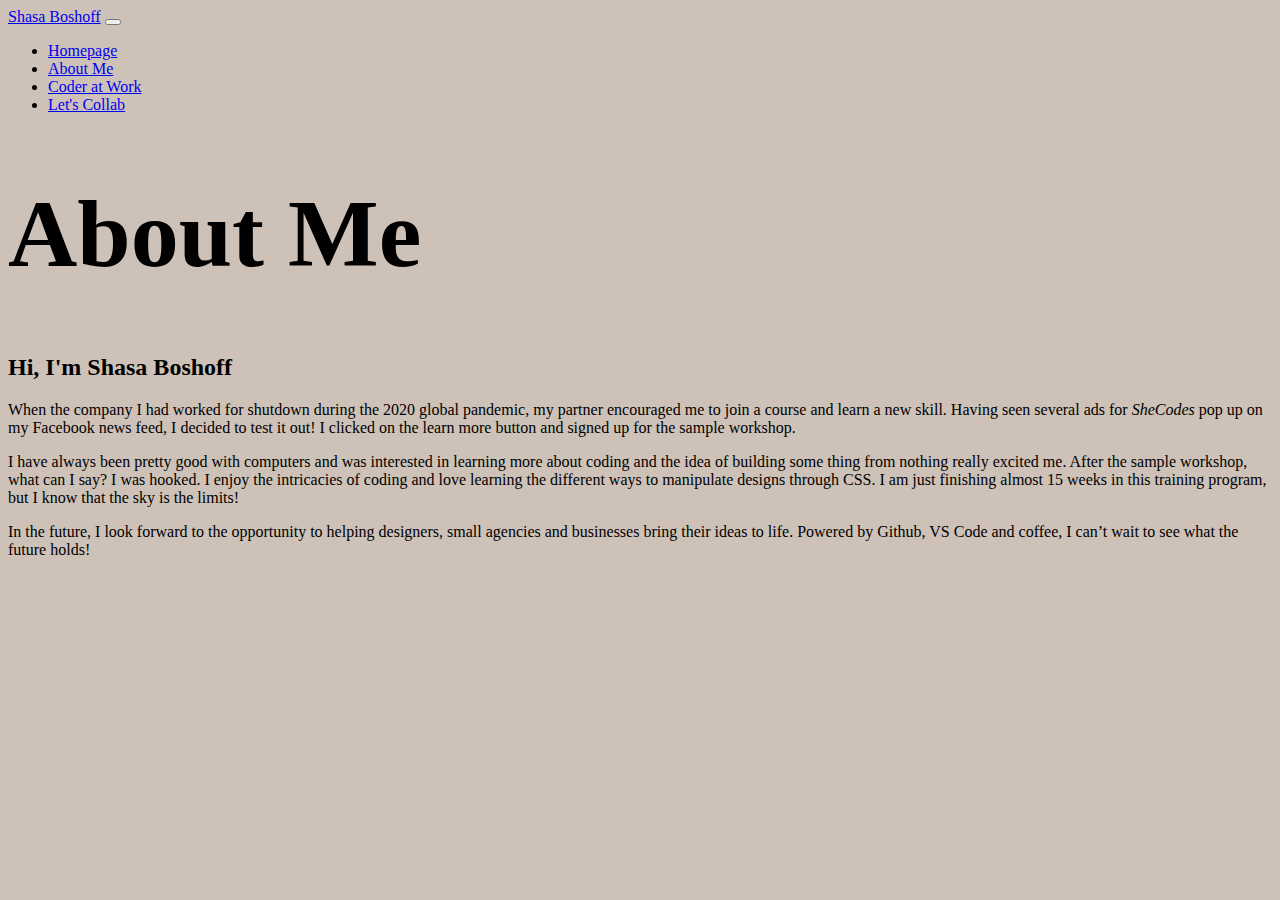
==== about.html @ 49bced90 "Added about me text and working on CSS" ====
<!DOCTYPE html>
<html lang="en">
  <head>
    <meta charset="UTF-8" />
    <meta http-equiv="X-UA-Compatible" content="IE=edge" />
    <meta name="viewport" content="width=device-width, initial-scale=1.0" />
    <link
      href="https://cdn.jsdelivr.net/npm/bootstrap@5.1.0/dist/css/bootstrap.min.css"
      rel="stylesheet"
      integrity="sha384-KyZXEAg3QhqLMpG8r+8fhAXLRk2vvoC2f3B09zVXn8CA5QIVfZOJ3BCsw2P0p/We"
      crossorigin="anonymous"
    />
    <script
      src="https://cdn.jsdelivr.net/npm/bootstrap@5.1.0/dist/js/bootstrap.bundle.min.js"
      integrity="sha384-U1DAWAznBHeqEIlVSCgzq+c9gqGAJn5c/t99JyeKa9xxaYpSvHU5awsuZVVFIhvj"
      crossorigin="anonymous"
    ></script>
    <link href="src/styles.css" rel="stylesheet" />
    <title>About Me</title>
  </head>
  <body>
      <nav class="navbar navbar-expand-lg navbar-light bg-transparent">
      <div class="container-fluid">
        <a class="navbar-brand" href="/index.html">Shasa Boshoff</a>
        <button
          class="navbar-toggler"
          type="button"
          data-bs-toggle="collapse"
          data-bs-target="#navbarNav"
          aria-controls="navbarNav"
          aria-expanded="false"
          aria-label="Toggle navigation"
        >
          <span class="navbar-toggler-icon"></span>
        </button>
        <div class="collapse navbar-collapse" id="navbarNav">
          <ul class="navbar-nav">
            <li class="nav-item">
              <a class="nav-link active" aria-current="page" href="/index.html">Homepage</a>
            </li>
            <li class="nav-item">
              <a class="nav-link" href="/about.html">About Me</a>
            </li>
            <li class="nav-item">
              <a class="nav-link" href="/coderatwork.html">Coder at Work</a>
            </li>
            <li class="nav-item">
              <a class="nav-link" href="/contact.html">Let's Collab</a>
            </li>
            </li>
          </ul>
        </div>
      </div>
    </nav>

    <h1> About Me</h1>

  <h2>Hi, I'm Shasa Boshoff</h2>
<p>When the company I had worked for shutdown during the 2020 global pandemic, my partner encouraged me to join a course and learn a new skill. Having seen several ads for <em><a hre="www.shecodes.io">SheCodes</a> </em>pop up on my Facebook news feed, I decided to test it out! I clicked on the learn more button and signed up for the sample workshop.
<p> I have always been pretty good with computers and was interested in learning more about coding and the idea of building some thing from nothing really excited me. After the sample workshop, what can I say? I was hooked. I enjoy the intricacies of coding and love learning the different ways to manipulate designs through CSS. I am just finishing almost 15 weeks in this training program, but I know that the sky is the limits!</p>
<p> In the future, I look forward to the opportunity to helping designers, small agencies and businesses bring their ideas to life. Powered by Github, VS Code and coffee, I can’t wait to see what the future holds!</p>

  </body>
</html>
---- src/styles.css ----
/*font-family: "Kameron", serif;
font-family: "Overlock", cursive;
font-family: "Pacifico", cursive;*/
:root {
  --bg-color: #cec2b8;
  --btn-color: #84754e;
  --heading-font-family: "Pacifico", cursive;
  --subtitle-font-family: "Kameron", serif;
}
body {
  background-color: var(--bg-color);
  font-style: var(--subtitle-font-family);
}

h1 {
  font-family: var(--heading-font-family);
  font-size: 96px;
}
.homepage-title p {
  font-family: "Overlock", cursive;
  font-size: 24px;
  margin: 0;
}

.homepage-title h2 {
  text-align: center;
  font-family: var(--subtitle-font-family);
  font-size: 36px;
}

.homepage-title {
  background-color: #f0ddd7;
  text-align: center;
  padding: 100px 20px;
}

.info-btn {
  background-color: var(--btn-color);
  border-color: var(--btn-color);
  border-radius: 1px;
  font-family: "Kameron", serif;
  margin: 10px;
  padding: 12px 20px;
}
a.info-btn:hover {
  color: black;
  background-color: #cec2b8;
  border-color: var(--btn-color);
}
.homepage-pic {
  max-width: 500px;
  margin-bottom: 10px;
  margin-top: 10px;
}
img {
  border-radius: 1000px;
}

.about-p {
  background-color: #718085;
}
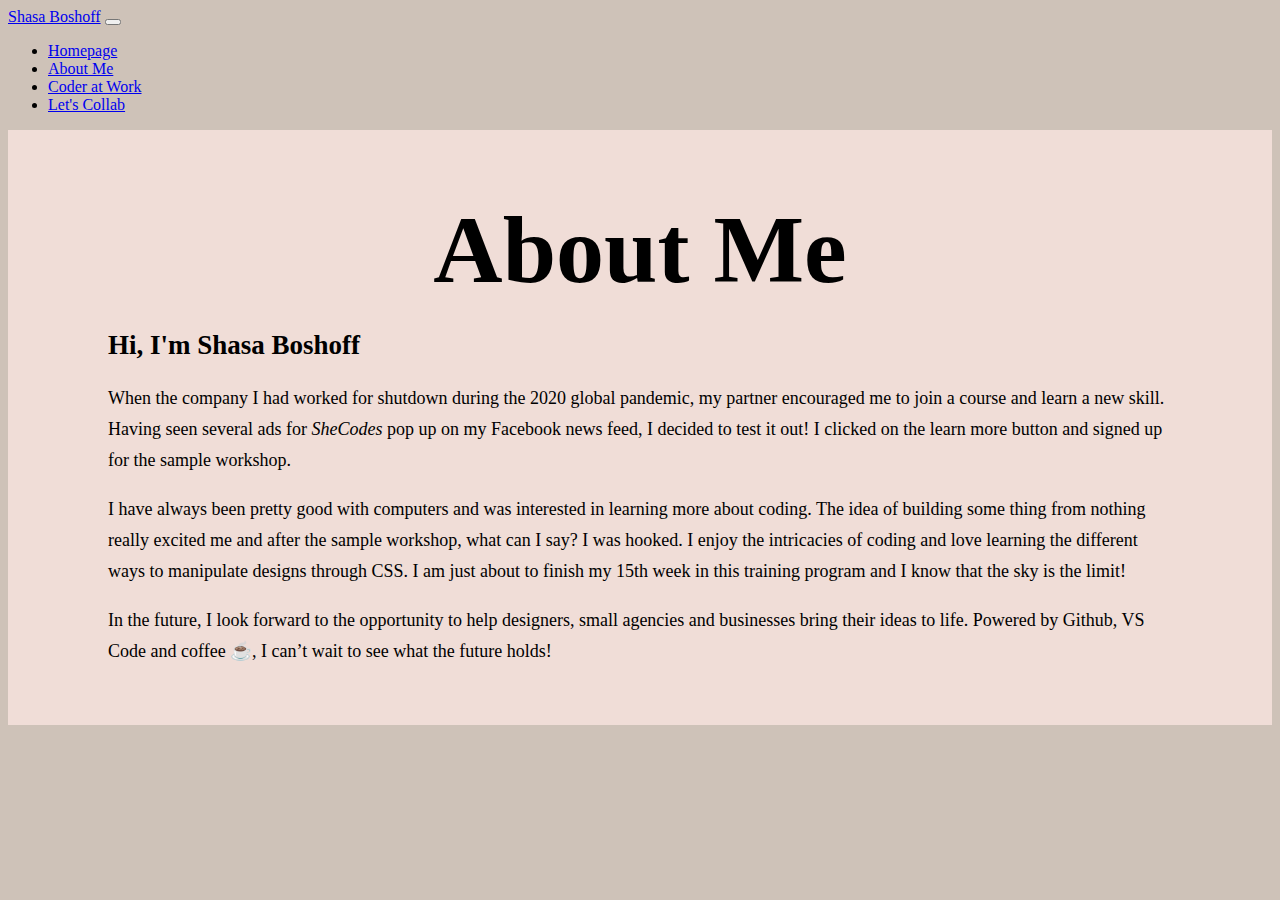
==== commit e299b405: "Updated CSS for About page and edited text" ====
--- a/about.html
+++ b/about.html
@@ -15,7 +15,7 @@
       integrity="sha384-U1DAWAznBHeqEIlVSCgzq+c9gqGAJn5c/t99JyeKa9xxaYpSvHU5awsuZVVFIhvj"
       crossorigin="anonymous"
     ></script>
-    <link href="src/styles.css" rel="stylesheet" />
+<link href="src/styles.css" rel="stylesheet" />
     <title>About Me</title>
   </head>
   <body>
@@ -53,12 +53,23 @@
       </div>
     </nav>
 
+
+ <div class="about-p">
     <h1> About Me</h1>
+  <h2>Hi, I'm Shasa Boshoff</h2>
+<p>When the company I had worked for shutdown during the 2020 global pandemic,
+  my partner encouraged me to join a course and learn a new skill.
+  Having seen several ads for <em><a hre="www.shecodes.io">SheCodes</a> </em>pop up on my Facebook news feed,
+  I decided to test it out!  I clicked on the learn more button and signed up for the sample workshop.</p>
 
-  <h2>Hi, I'm Shasa Boshoff</h2>
-<p>When the company I had worked for shutdown during the 2020 global pandemic, my partner encouraged me to join a course and learn a new skill. Having seen several ads for <em><a hre="www.shecodes.io">SheCodes</a> </em>pop up on my Facebook news feed, I decided to test it out! I clicked on the learn more button and signed up for the sample workshop.
-<p> I have always been pretty good with computers and was interested in learning more about coding and the idea of building some thing from nothing really excited me. After the sample workshop, what can I say? I was hooked. I enjoy the intricacies of coding and love learning the different ways to manipulate designs through CSS. I am just finishing almost 15 weeks in this training program, but I know that the sky is the limits!</p>
-<p> In the future, I look forward to the opportunity to helping designers, small agencies and businesses bring their ideas to life. Powered by Github, VS Code and coffee, I can’t wait to see what the future holds!</p>
+<p> I have always been pretty good with computers and was interested in learning more about coding. The
+  idea of building some thing from nothing really excited me and after the sample workshop, what can I say? I was hooked.
+   I enjoy the intricacies of coding and love learning the different ways to manipulate designs through CSS. I am just
+   about to finish my 15th week in this training program and I know that the sky is the limit!</p>
+
+<p> In the future, I look forward to the opportunity to help designers, small agencies and businesses
+  bring their ideas to life. Powered by Github, VS Code and coffee ☕, I can’t wait to see what the future holds!</p>
+</div>
 
   </body>
 </html>
--- a/src/styles.css
+++ b/src/styles.css
@@ -9,12 +9,12 @@
 }
 body {
   background-color: var(--bg-color);
-  font-style: var(--subtitle-font-family);
 }
 
 h1 {
   font-family: var(--heading-font-family);
   font-size: 96px;
+  text-align: center;
 }
 .homepage-title p {
   font-family: "Overlock", cursive;
@@ -55,7 +55,10 @@
 img {
   border-radius: 1000px;
 }
-
 .about-p {
-  background-color: #718085;
+  background-color: #f0ddd7;
+  font-size: 18px;
+  line-height: 31px;
+  font-family: var(--subtitle-font-family);
+  padding: 40px 100px;
 }
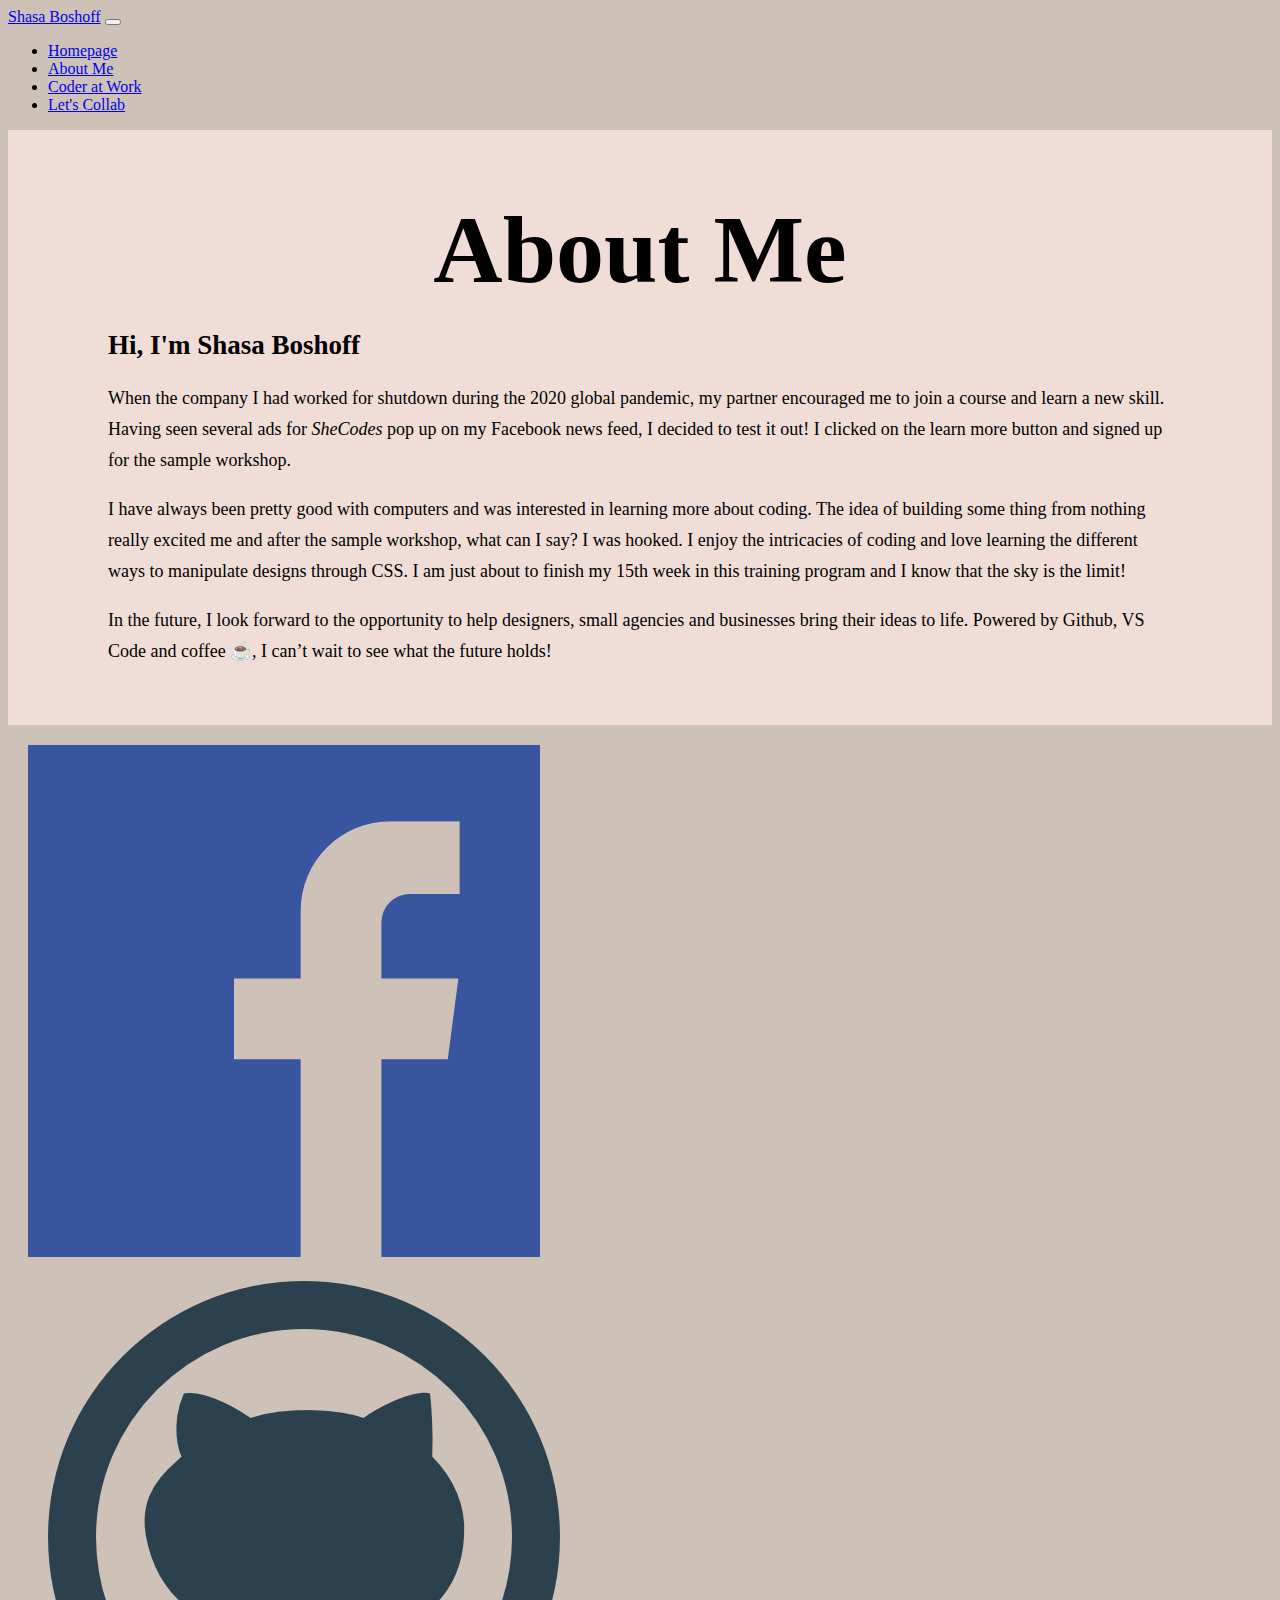
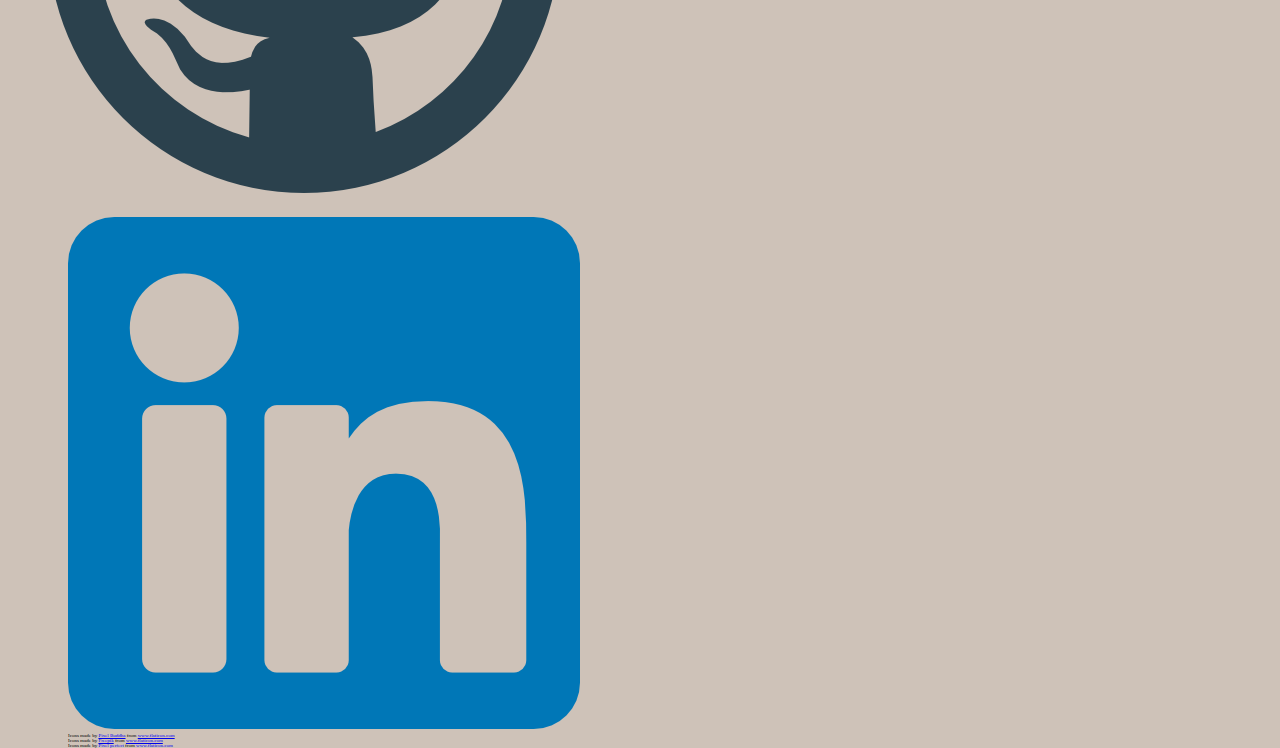
==== commit 3900d062: "Added social media images and working on CSS coding" ====
--- a/about.html
+++ b/about.html
@@ -70,6 +70,20 @@
 <p> In the future, I look forward to the opportunity to help designers, small agencies and businesses
   bring their ideas to life. Powered by Github, VS Code and coffee ☕, I can’t wait to see what the future holds!</p>
 </div>
-
+  <div class="row">
+          <div class="social-media col-sm-4">
+            <a href="https://www.facebook.com/shasab1280/"><img src="/images/002-facebook.png"></a>
+            <div>
+                 <div class="social-media col-sm-4">
+            <a href="https://github.com/shasa1280"><img src="/images/004-github.png"></a>
+            <div>
+               <div class="social-media col-sm-4">
+            <a href="https://www.linkedin.com/in/shasa-boshoff/"><img src="/images/linkedin.png"></a>
+            <div>
+    <div class="credit">
+    <div >Icons made by <a href="https://www.flaticon.com/authors/pixel-buddha" title="Pixel Buddha">Pixel Buddha</a> from <a href="https://www.flaticon.com/" title="Flaticon">www.flaticon.com</a></div>
+    <div>Icons made by <a href="https://www.freepik.com" title="Freepik">Freepik</a> from <a href="https://www.flaticon.com/" title="Flaticon">www.flaticon.com</a></div>
+    <div>Icons made by <a href="https://www.flaticon.com/authors/pixel-perfect" title="Pixel perfect">Pixel perfect</a> from <a href="https://www.flaticon.com/" title="Flaticon">www.flaticon.com</a></div>
+ </div>
   </body>
 </html>
--- a/src/styles.css
+++ b/src/styles.css
@@ -47,14 +47,13 @@
   background-color: #cec2b8;
   border-color: var(--btn-color);
 }
-.homepage-pic {
+.homepage-image {
   max-width: 500px;
   margin-bottom: 10px;
   margin-top: 10px;
-}
-img {
   border-radius: 1000px;
 }
+
 .about-p {
   background-color: #f0ddd7;
   font-size: 18px;
@@ -62,3 +61,14 @@
   font-family: var(--subtitle-font-family);
   padding: 40px 100px;
 }
+.credit {
+  font-size: 5px;
+}
+.social-media {
+  max-width: 20;
+  padding: 20px;
+  block-size: 10px;
+}
+img {
+  max-width: 10;
+}
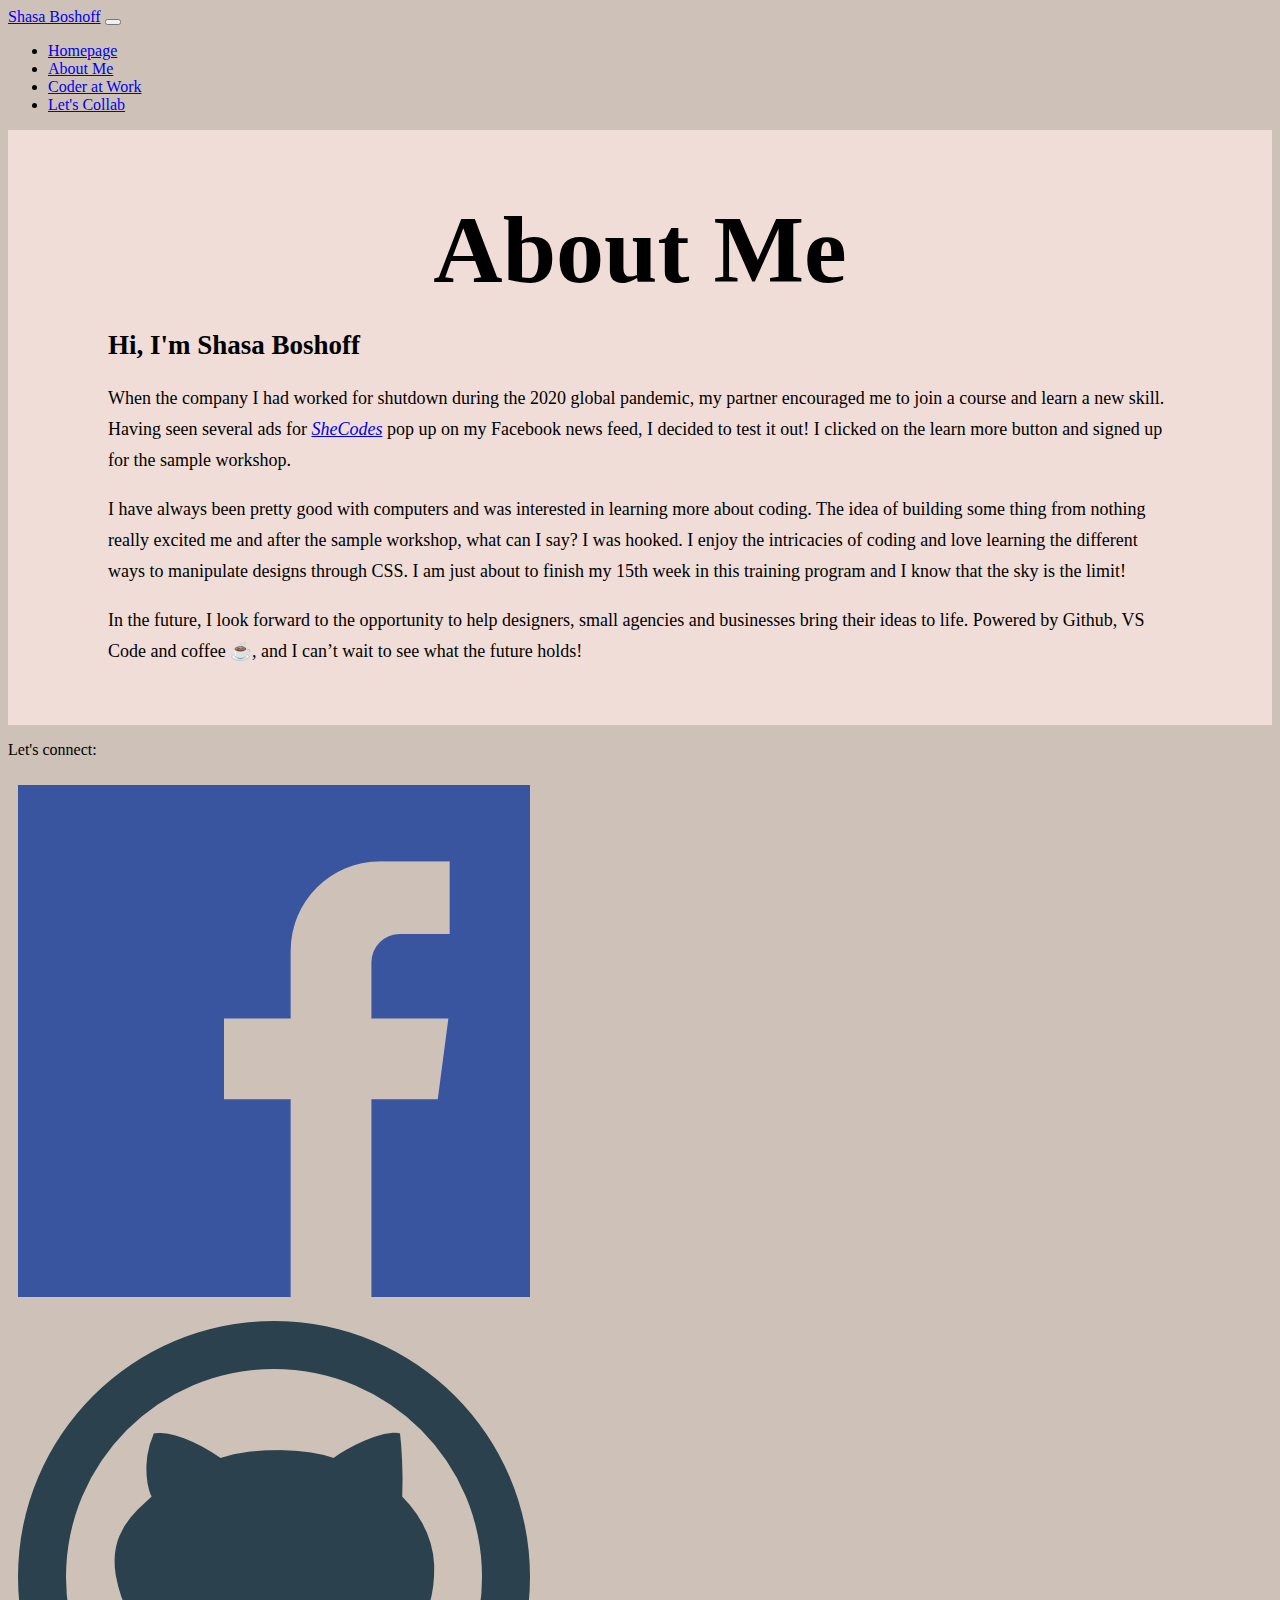
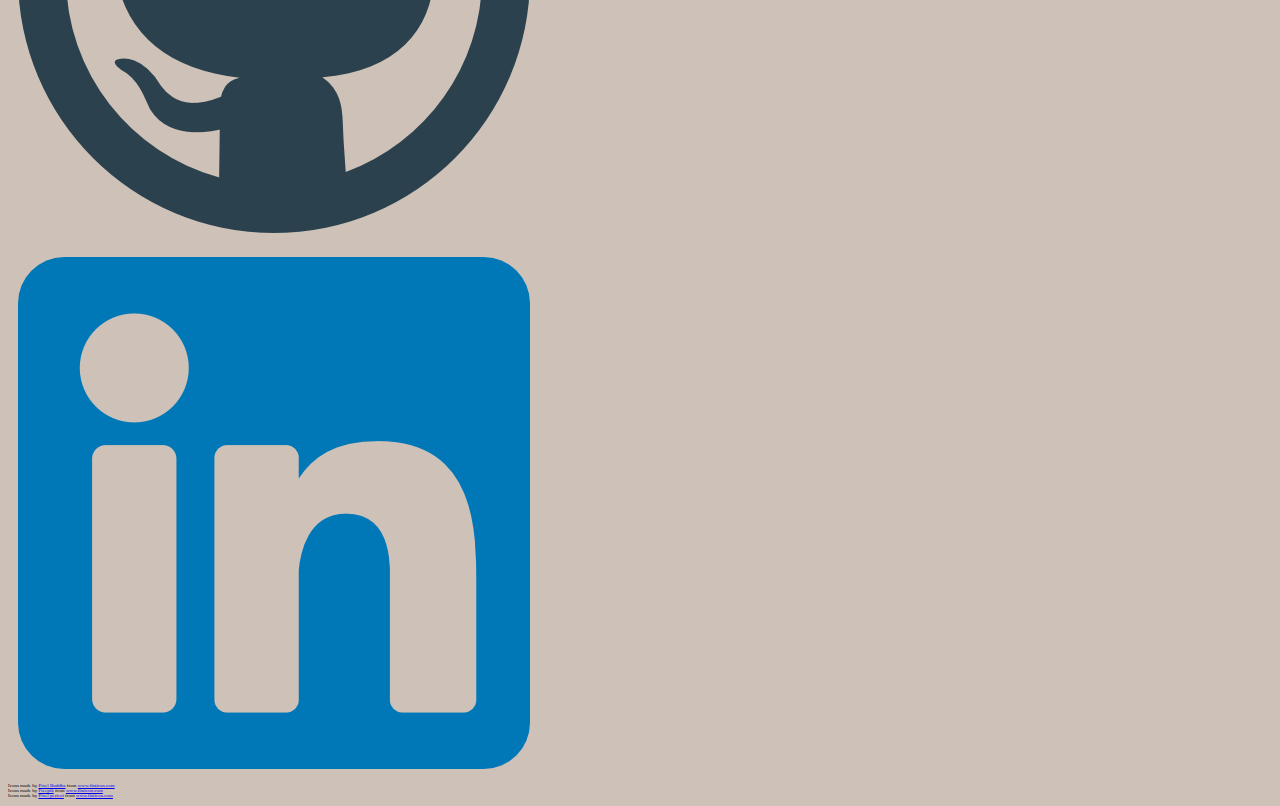
==== commit aa89030f: "Changed verbage" ====
--- a/about.html
+++ b/about.html
@@ -59,7 +59,7 @@
   <h2>Hi, I'm Shasa Boshoff</h2>
 <p>When the company I had worked for shutdown during the 2020 global pandemic,
   my partner encouraged me to join a course and learn a new skill.
-  Having seen several ads for <em><a hre="www.shecodes.io">SheCodes</a> </em>pop up on my Facebook news feed,
+  Having seen several ads for <em><a href="www.shecodes.io">SheCodes</a> </em>pop up on my Facebook news feed,
   I decided to test it out!  I clicked on the learn more button and signed up for the sample workshop.</p>
 
 <p> I have always been pretty good with computers and was interested in learning more about coding. The
@@ -68,19 +68,22 @@
    about to finish my 15th week in this training program and I know that the sky is the limit!</p>
 
 <p> In the future, I look forward to the opportunity to help designers, small agencies and businesses
-  bring their ideas to life. Powered by Github, VS Code and coffee ☕, I can’t wait to see what the future holds!</p>
+  bring their ideas to life. Powered by Github, VS Code and coffee ☕, and I can’t wait to see what the future holds!</p>
 </div>
+    <p> Let's connect:</p>
   <div class="row">
+
           <div class="social-media col-sm-4">
             <a href="https://www.facebook.com/shasab1280/"><img src="/images/002-facebook.png"></a>
-            <div>
+          </div>
                  <div class="social-media col-sm-4">
             <a href="https://github.com/shasa1280"><img src="/images/004-github.png"></a>
-            <div>
+                 </div>
                <div class="social-media col-sm-4">
             <a href="https://www.linkedin.com/in/shasa-boshoff/"><img src="/images/linkedin.png"></a>
-            <div>
-    <div class="credit">
+              </div>
+
+              <div class="credit">
     <div >Icons made by <a href="https://www.flaticon.com/authors/pixel-buddha" title="Pixel Buddha">Pixel Buddha</a> from <a href="https://www.flaticon.com/" title="Flaticon">www.flaticon.com</a></div>
     <div>Icons made by <a href="https://www.freepik.com" title="Freepik">Freepik</a> from <a href="https://www.flaticon.com/" title="Flaticon">www.flaticon.com</a></div>
     <div>Icons made by <a href="https://www.flaticon.com/authors/pixel-perfect" title="Pixel perfect">Pixel perfect</a> from <a href="https://www.flaticon.com/" title="Flaticon">www.flaticon.com</a></div>
--- a/src/styles.css
+++ b/src/styles.css
@@ -32,6 +32,7 @@
   background-color: #f0ddd7;
   text-align: center;
   padding: 100px 20px;
+  margin: 20;
 }
 
 .info-btn {
@@ -65,10 +66,7 @@
   font-size: 5px;
 }
 .social-media {
-  max-width: 20;
-  padding: 20px;
-  block-size: 10px;
+  padding: 10px;
+  max-width: 10%;
+  height: auto;
 }
-img {
-  max-width: 10;
-}
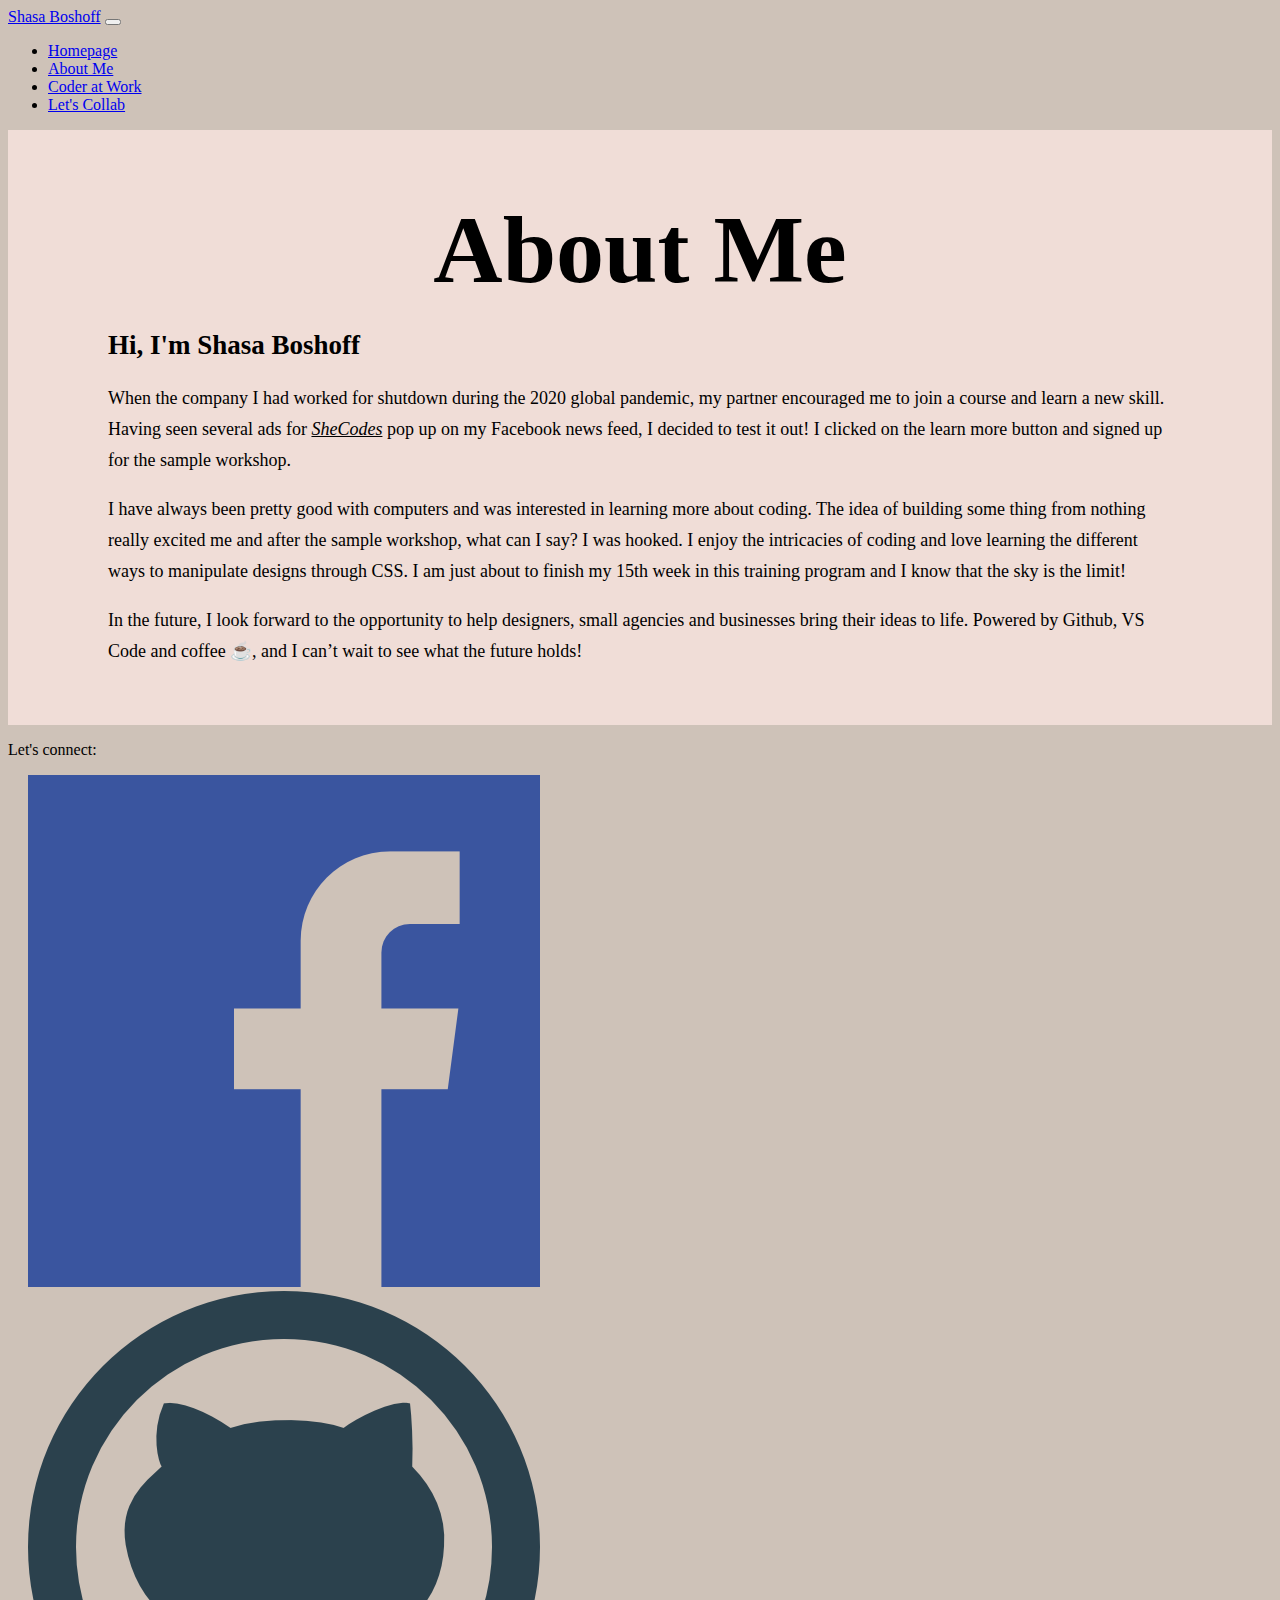
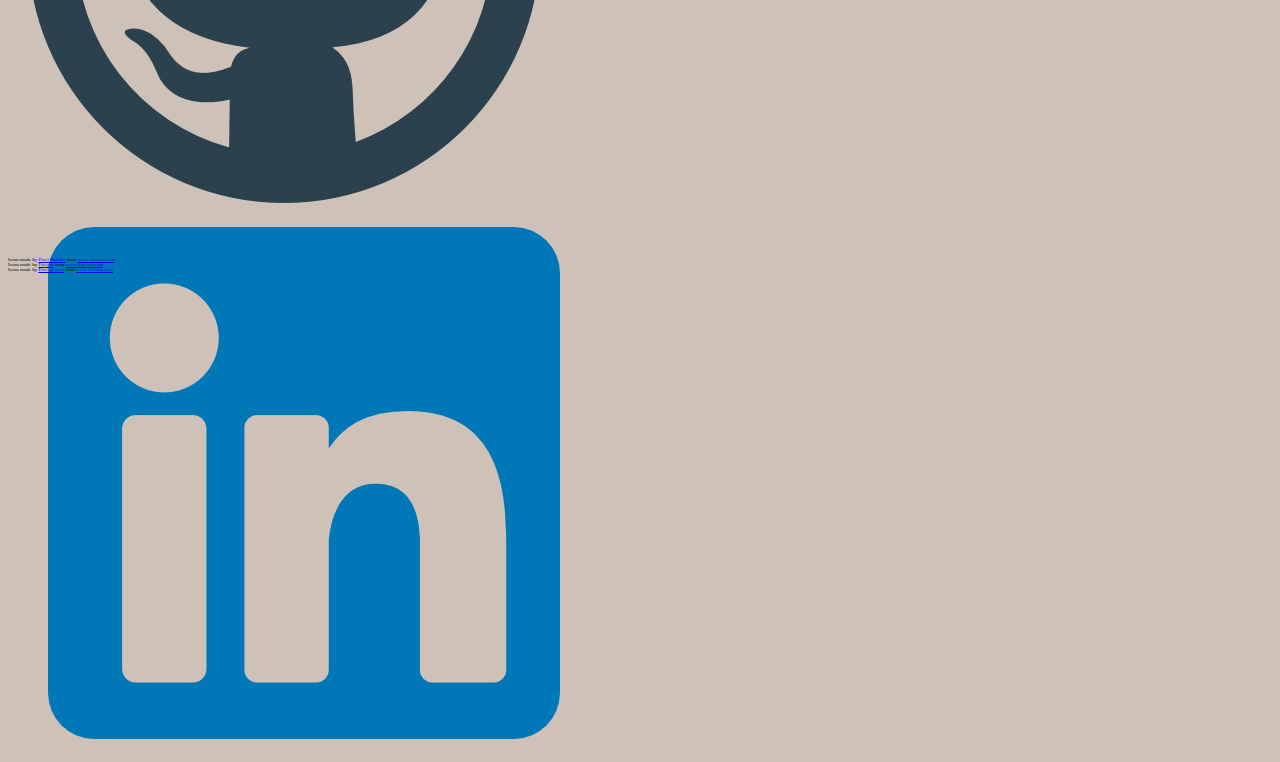
==== commit 13b6e66a: "Fixed link for SheCodes and adjusted HTML" ====
--- a/about.html
+++ b/about.html
@@ -47,7 +47,6 @@
             <li class="nav-item">
               <a class="nav-link" href="/contact.html">Let's Collab</a>
             </li>
-            </li>
           </ul>
         </div>
       </div>
@@ -59,7 +58,7 @@
   <h2>Hi, I'm Shasa Boshoff</h2>
 <p>When the company I had worked for shutdown during the 2020 global pandemic,
   my partner encouraged me to join a course and learn a new skill.
-  Having seen several ads for <em><a href="www.shecodes.io">SheCodes</a> </em>pop up on my Facebook news feed,
+  Having seen several ads for <em><a class="shecodes-link" href="https://www.shecodes.io/">SheCodes</a> </em>pop up on my Facebook news feed,
   I decided to test it out!  I clicked on the learn more button and signed up for the sample workshop.</p>
 
 <p> I have always been pretty good with computers and was interested in learning more about coding. The
@@ -69,18 +68,19 @@
 
 <p> In the future, I look forward to the opportunity to help designers, small agencies and businesses
   bring their ideas to life. Powered by Github, VS Code and coffee ☕, and I can’t wait to see what the future holds!</p>
+
 </div>
     <p> Let's connect:</p>
   <div class="row">
 
-          <div class="social-media col-sm-4">
-            <a href="https://www.facebook.com/shasab1280/"><img src="/images/002-facebook.png"></a>
+          <div class=" col-sm-3">
+            <a class="social-media" href="https://www.facebook.com/shasab1280/"><img src="/images/002-facebook.png"></a>
           </div>
-                 <div class="social-media col-sm-4">
-            <a href="https://github.com/shasa1280"><img src="/images/004-github.png"></a>
+                 <div class="col-sm-3">
+            <a class="social-media" href="https://github.com/shasa1280"><img src="/images/004-github.png"></a>
                  </div>
-               <div class="social-media col-sm-4">
-            <a href="https://www.linkedin.com/in/shasa-boshoff/"><img src="/images/linkedin.png"></a>
+               <div class="social-media col-sm-3">
+            <a class="social-media" href="https://www.linkedin.com/in/shasa-boshoff/"><img src="/images/linkedin.png"></a>
               </div>
 
               <div class="credit">
--- a/src/styles.css
+++ b/src/styles.css
@@ -62,11 +62,22 @@
   font-family: var(--subtitle-font-family);
   padding: 40px 100px;
 }
+
+.shecodes-link {
+  color: black;
+}
+a.shecodes-link:hover {
+  color: black;
+}
 .credit {
   font-size: 5px;
 }
 .social-media {
-  padding: 10px;
-  max-width: 10%;
-  height: auto;
+  padding: 20px;
+  max-width: 10px;
+  height: 10px;
 }
+.social-media-header {
+  font-size: 32px;
+  font-family: var(--heading-font-family);
+}
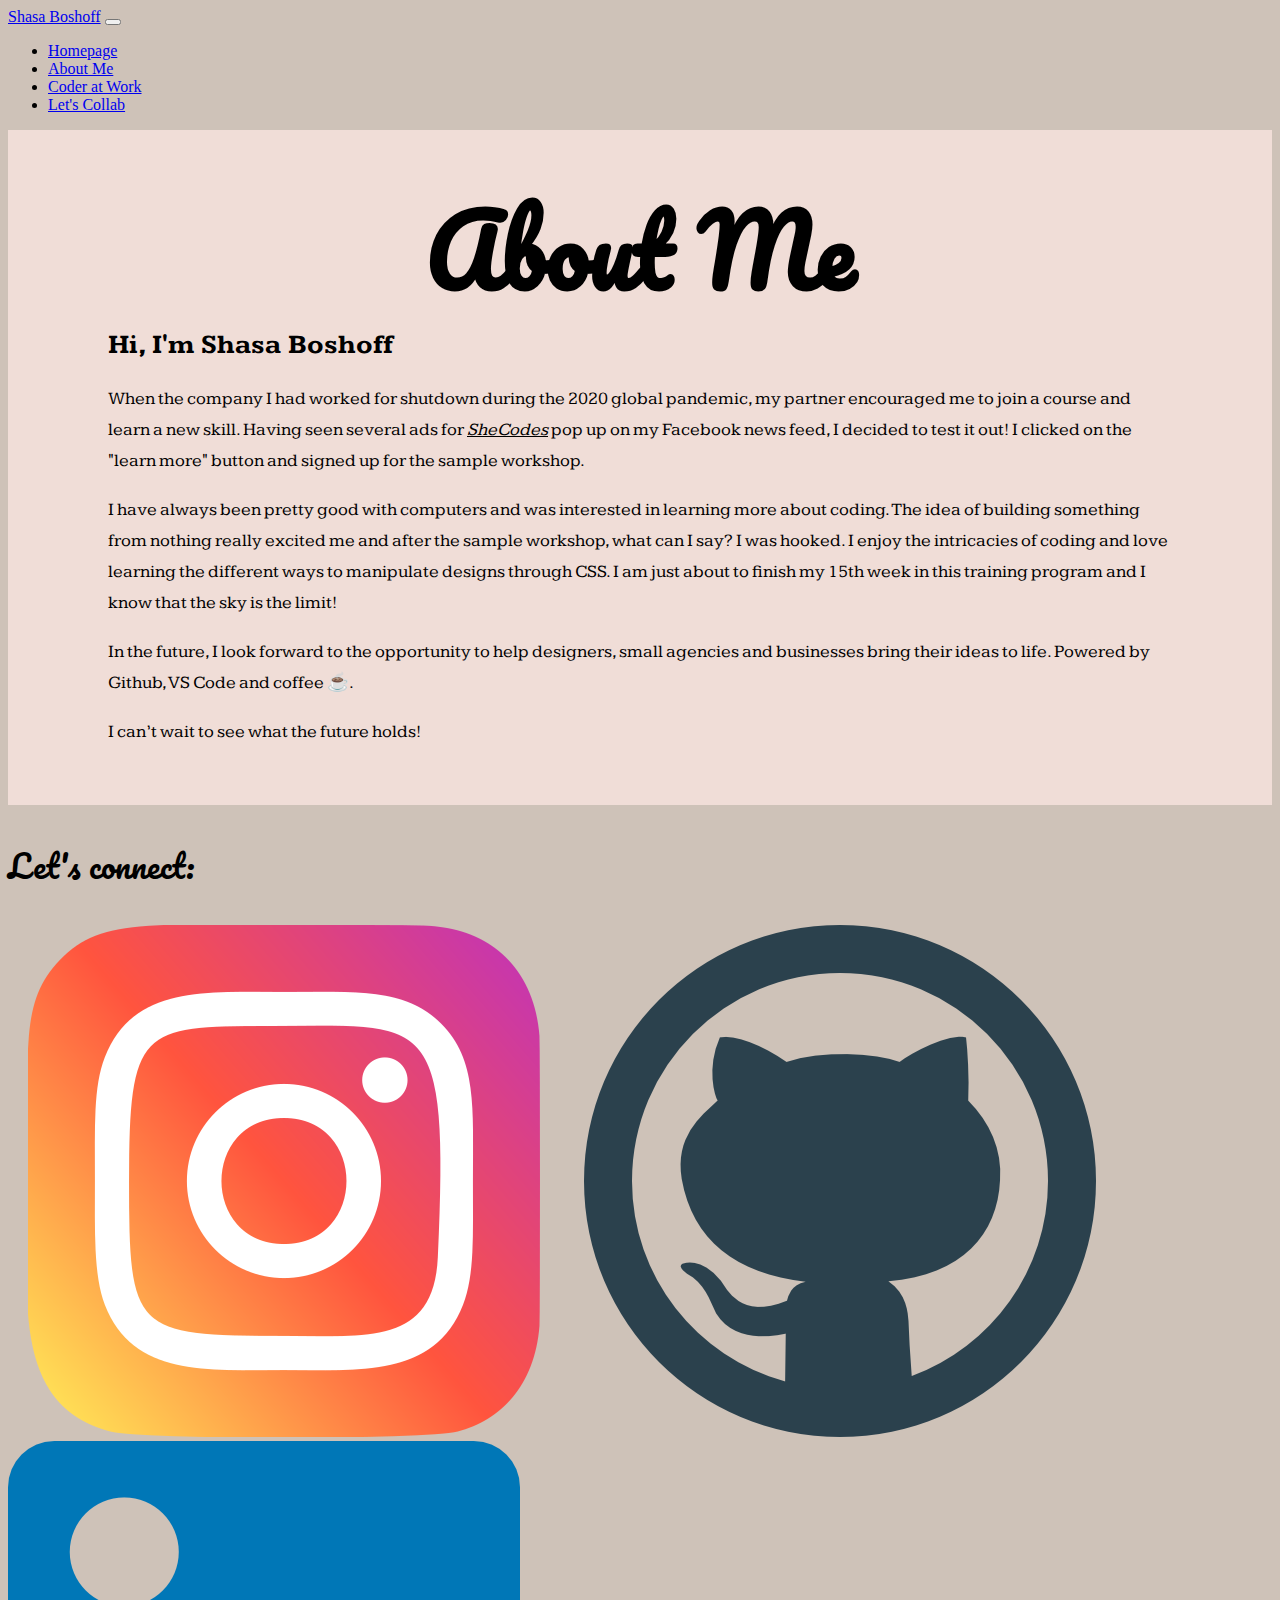
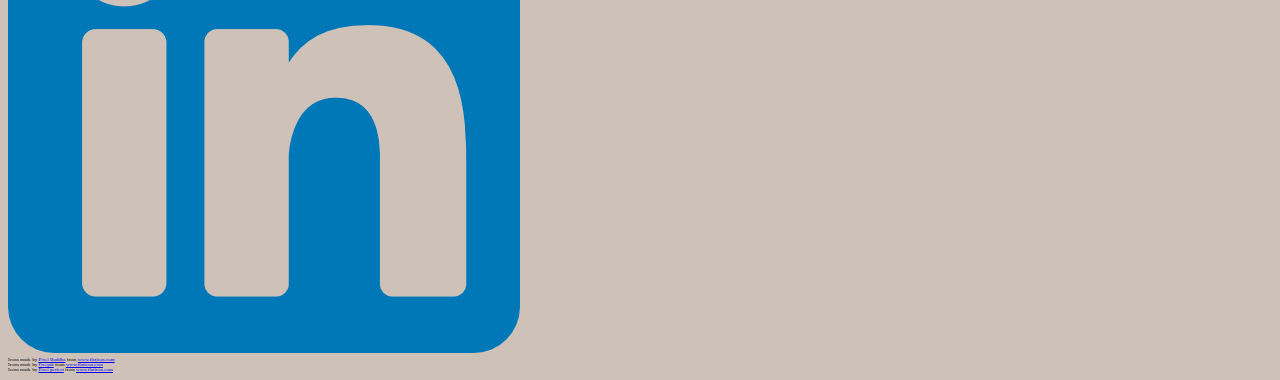
==== commit 7bda87bb: "added text coding to contac/about for font-families" ====
--- a/about.html
+++ b/about.html
@@ -16,6 +16,13 @@
       crossorigin="anonymous"
     ></script>
 <link href="src/styles.css" rel="stylesheet" />
+
+   <link rel="preconnect" href="https://fonts.googleapis.com" />
+    <link rel="preconnect" href="https://fonts.gstatic.com" crossorigin />
+    <link
+      href="https://fonts.googleapis.com/css2?family=Kameron&family=Overlock&family=Pacifico&display=swap"
+      rel="stylesheet"
+    />
     <title>About Me</title>
   </head>
   <body>
@@ -59,34 +66,28 @@
 <p>When the company I had worked for shutdown during the 2020 global pandemic,
   my partner encouraged me to join a course and learn a new skill.
   Having seen several ads for <em><a class="shecodes-link" href="https://www.shecodes.io/">SheCodes</a> </em>pop up on my Facebook news feed,
-  I decided to test it out!  I clicked on the learn more button and signed up for the sample workshop.</p>
+  I decided to test it out!  I clicked on the "learn more" button and signed up for the sample workshop.</p>
 
 <p> I have always been pretty good with computers and was interested in learning more about coding. The
-  idea of building some thing from nothing really excited me and after the sample workshop, what can I say? I was hooked.
+  idea of building something from nothing really excited me and after the sample workshop, what can I say? I was hooked.
    I enjoy the intricacies of coding and love learning the different ways to manipulate designs through CSS. I am just
    about to finish my 15th week in this training program and I know that the sky is the limit!</p>
 
 <p> In the future, I look forward to the opportunity to help designers, small agencies and businesses
-  bring their ideas to life. Powered by Github, VS Code and coffee ☕, and I can’t wait to see what the future holds!</p>
+  bring their ideas to life. Powered by Github, VS Code and coffee ☕. </p>
+  <p>I can’t wait to see what the future holds!</p>
 
 </div>
-    <p> Let's connect:</p>
-  <div class="row">
+    <p class="social-media-header"> Let's connect:</p>
 
-          <div class=" col-sm-3">
-            <a class="social-media" href="https://www.facebook.com/shasab1280/"><img src="/images/002-facebook.png"></a>
-          </div>
-                 <div class="col-sm-3">
-            <a class="social-media" href="https://github.com/shasa1280"><img src="/images/004-github.png"></a>
-                 </div>
-               <div class="social-media col-sm-3">
-            <a class="social-media" href="https://www.linkedin.com/in/shasa-boshoff/"><img src="/images/linkedin.png"></a>
-              </div>
+<span class="social-media"> <a class="social-media-icon" href="https://www.instagram.com/shasa1280/"><img src="/images/003-instagram.png"></a></span>
+<span class="social-media"> <a class="social-media-icon" href="https://github.com/shasa1280"><img src="/images/004-github.png"></span>
+<span class="social-media"> <a class="social-media-icon" href="https://www.linkedin.com/in/shasa-boshoff/"><img src="/images/linkedin.png"></a> </span>
 
-              <div class="credit">
-    <div >Icons made by <a href="https://www.flaticon.com/authors/pixel-buddha" title="Pixel Buddha">Pixel Buddha</a> from <a href="https://www.flaticon.com/" title="Flaticon">www.flaticon.com</a></div>
-    <div>Icons made by <a href="https://www.freepik.com" title="Freepik">Freepik</a> from <a href="https://www.flaticon.com/" title="Flaticon">www.flaticon.com</a></div>
-    <div>Icons made by <a href="https://www.flaticon.com/authors/pixel-perfect" title="Pixel perfect">Pixel perfect</a> from <a href="https://www.flaticon.com/" title="Flaticon">www.flaticon.com</a></div>
+<div class="credit">
+    <div class="credit">Icons made by <a href="https://www.flaticon.com/authors/pixel-buddha" title="Pixel Buddha">Pixel Buddha</a> from <a href="https://www.flaticon.com/" title="Flaticon">www.flaticon.com</a></div>
+    <div class="credit">Icons made by <a href="https://www.freepik.com" title="Freepik">Freepik</a> from <a href="https://www.flaticon.com/" title="Flaticon">www.flaticon.com</a></div>
+    <div class="credit">Icons made by <a href="https://www.flaticon.com/authors/pixel-perfect" title="Pixel perfect">Pixel perfect</a> from <a href="https://www.flaticon.com/" title="Flaticon">www.flaticon.com</a></div>
  </div>
   </body>
-</html>
+</html>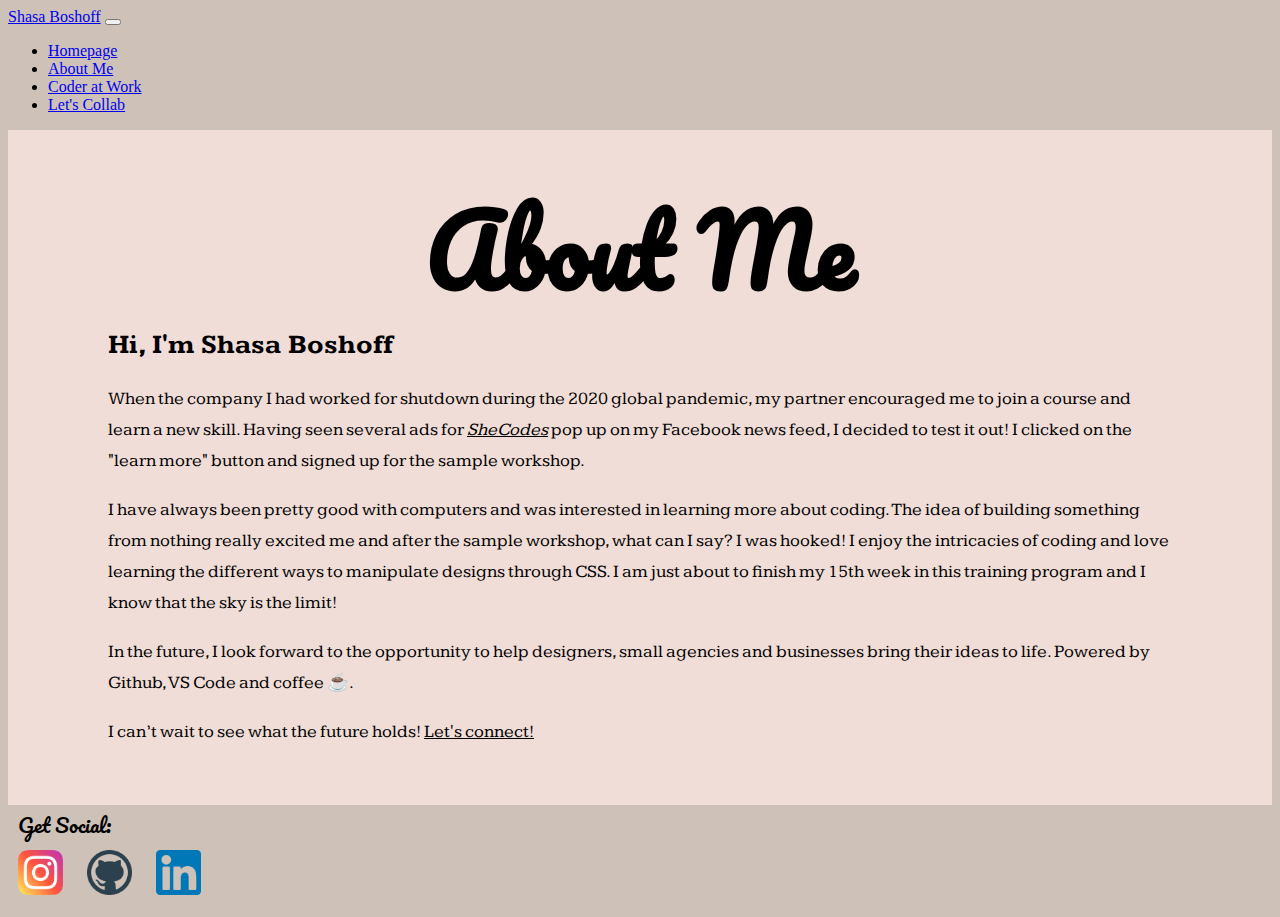
==== commit db64c683: "Adjusted CSS coding and language on webpage" ====
--- a/about.html
+++ b/about.html
@@ -15,9 +15,9 @@
       integrity="sha384-U1DAWAznBHeqEIlVSCgzq+c9gqGAJn5c/t99JyeKa9xxaYpSvHU5awsuZVVFIhvj"
       crossorigin="anonymous"
     ></script>
-<link href="src/styles.css" rel="stylesheet" />
+    <link href="src/styles.css" rel="stylesheet" />
 
-   <link rel="preconnect" href="https://fonts.googleapis.com" />
+    <link rel="preconnect" href="https://fonts.googleapis.com" />
     <link rel="preconnect" href="https://fonts.gstatic.com" crossorigin />
     <link
       href="https://fonts.googleapis.com/css2?family=Kameron&family=Overlock&family=Pacifico&display=swap"
@@ -26,7 +26,7 @@
     <title>About Me</title>
   </head>
   <body>
-      <nav class="navbar navbar-expand-lg navbar-light bg-transparent">
+    <nav class="navbar navbar-expand-lg navbar-light bg-transparent">
       <div class="container-fluid">
         <a class="navbar-brand" href="/index.html">Shasa Boshoff</a>
         <button
@@ -43,7 +43,9 @@
         <div class="collapse navbar-collapse" id="navbarNav">
           <ul class="navbar-nav">
             <li class="nav-item">
-              <a class="nav-link active" aria-current="page" href="/index.html">Homepage</a>
+              <a class="nav-link active" aria-current="page" href="/index.html"
+                >Homepage</a
+              >
             </li>
             <li class="nav-item">
               <a class="nav-link" href="/about.html">About Me</a>
@@ -59,35 +61,58 @@
       </div>
     </nav>
 
+    <div class="about-p">
+      <h1>About Me</h1>
+      <h2>Hi, I'm Shasa Boshoff</h2>
+      <p>
+        When the company I had worked for shutdown during the 2020 global
+        pandemic, my partner encouraged me to join a course and learn a new
+        skill. Having seen several ads for
+        <em
+          ><a class="about-link" href="https://www.shecodes.io/"
+            >SheCodes</a
+          > </em
+        >pop up on my Facebook news feed, I decided to test it out! I clicked on
+        the "learn more" button and signed up for the sample workshop.
+      </p>
 
- <div class="about-p">
-    <h1> About Me</h1>
-  <h2>Hi, I'm Shasa Boshoff</h2>
-<p>When the company I had worked for shutdown during the 2020 global pandemic,
-  my partner encouraged me to join a course and learn a new skill.
-  Having seen several ads for <em><a class="shecodes-link" href="https://www.shecodes.io/">SheCodes</a> </em>pop up on my Facebook news feed,
-  I decided to test it out!  I clicked on the "learn more" button and signed up for the sample workshop.</p>
+      <p>
+        I have always been pretty good with computers and was interested in
+        learning more about coding. The idea of building something from nothing
+        really excited me and after the sample workshop, what can I say? I was
+        hooked! I enjoy the intricacies of coding and love learning the
+        different ways to manipulate designs through CSS. I am just about to
+        finish my 15th week in this training program and I know that the sky is
+        the limit!
+      </p>
 
-<p> I have always been pretty good with computers and was interested in learning more about coding. The
-  idea of building something from nothing really excited me and after the sample workshop, what can I say? I was hooked.
-   I enjoy the intricacies of coding and love learning the different ways to manipulate designs through CSS. I am just
-   about to finish my 15th week in this training program and I know that the sky is the limit!</p>
+      <p>
+        In the future, I look forward to the opportunity to help designers,
+        small agencies and businesses bring their ideas to life. Powered by
+        Github, VS Code and coffee ☕.
+      </p>
+      <p>I can’t wait to see what the future holds! <a class="about-link" href="mailto:s.boshoff@live.ca">Let's connect!</a></p>
+    </div>
+    <p class="social-media-header">Get Social:</p>
 
-<p> In the future, I look forward to the opportunity to help designers, small agencies and businesses
-  bring their ideas to life. Powered by Github, VS Code and coffee ☕. </p>
-  <p>I can’t wait to see what the future holds!</p>
+    <span class="social-media">
+      <a class="social-media-icon" href="https://www.instagram.com/shasa1280/"
+        ><img src="/images/003-instagram.png" /></a
+    ></span>
+    <span class="social-media">
+      <a class="social-media-icon" href="https://github.com/shasa1280"
+        ><img src="/images/004-github.png" /></a
+    ></span>
+    <span class="social-media">
+      <a
+        class="social-media-icon"
+        href="https://www.linkedin.com/in/shasa-boshoff/"
+        ><img src="/images/linkedin.png"
+      /></a>
+    </span>
 
-</div>
-    <p class="social-media-header"> Let's connect:</p>
-
-<span class="social-media"> <a class="social-media-icon" href="https://www.instagram.com/shasa1280/"><img src="/images/003-instagram.png"></a></span>
-<span class="social-media"> <a class="social-media-icon" href="https://github.com/shasa1280"><img src="/images/004-github.png"></span>
-<span class="social-media"> <a class="social-media-icon" href="https://www.linkedin.com/in/shasa-boshoff/"><img src="/images/linkedin.png"></a> </span>
-
-<div class="credit">
-    <div class="credit">Icons made by <a href="https://www.flaticon.com/authors/pixel-buddha" title="Pixel Buddha">Pixel Buddha</a> from <a href="https://www.flaticon.com/" title="Flaticon">www.flaticon.com</a></div>
-    <div class="credit">Icons made by <a href="https://www.freepik.com" title="Freepik">Freepik</a> from <a href="https://www.flaticon.com/" title="Flaticon">www.flaticon.com</a></div>
-    <div class="credit">Icons made by <a href="https://www.flaticon.com/authors/pixel-perfect" title="Pixel perfect">Pixel perfect</a> from <a href="https://www.flaticon.com/" title="Flaticon">www.flaticon.com</a></div>
- </div>
+    <div class="credit">
+      </div>
+    </div>
   </body>
-</html>+</html>
--- a/src/styles.css
+++ b/src/styles.css
@@ -49,9 +49,9 @@
   border-color: var(--btn-color);
 }
 .homepage-image {
-  max-width: 500px;
   margin-bottom: 10px;
   margin-top: 10px;
+  max-width: 500px;
   border-radius: 1000px;
 }
 
@@ -63,21 +63,25 @@
   padding: 40px 100px;
 }
 
-.shecodes-link {
+.about-link {
   color: black;
 }
-a.shecodes-link:hover {
+a.about-link:hover {
   color: black;
 }
 .credit {
   font-size: 5px;
+  text-decoration: none;
+  color: #84754e;
 }
-.social-media {
-  padding: 20px;
-  max-width: 10px;
-  height: 10px;
+.social-media-icon img {
+  padding: 10px;
+  max-width: 45px;
 }
+
 .social-media-header {
-  font-size: 32px;
+  font-size: 20px;
   font-family: var(--heading-font-family);
+  line-height: 20px;
+  margin: 10px 0px 5px 10px;
 }
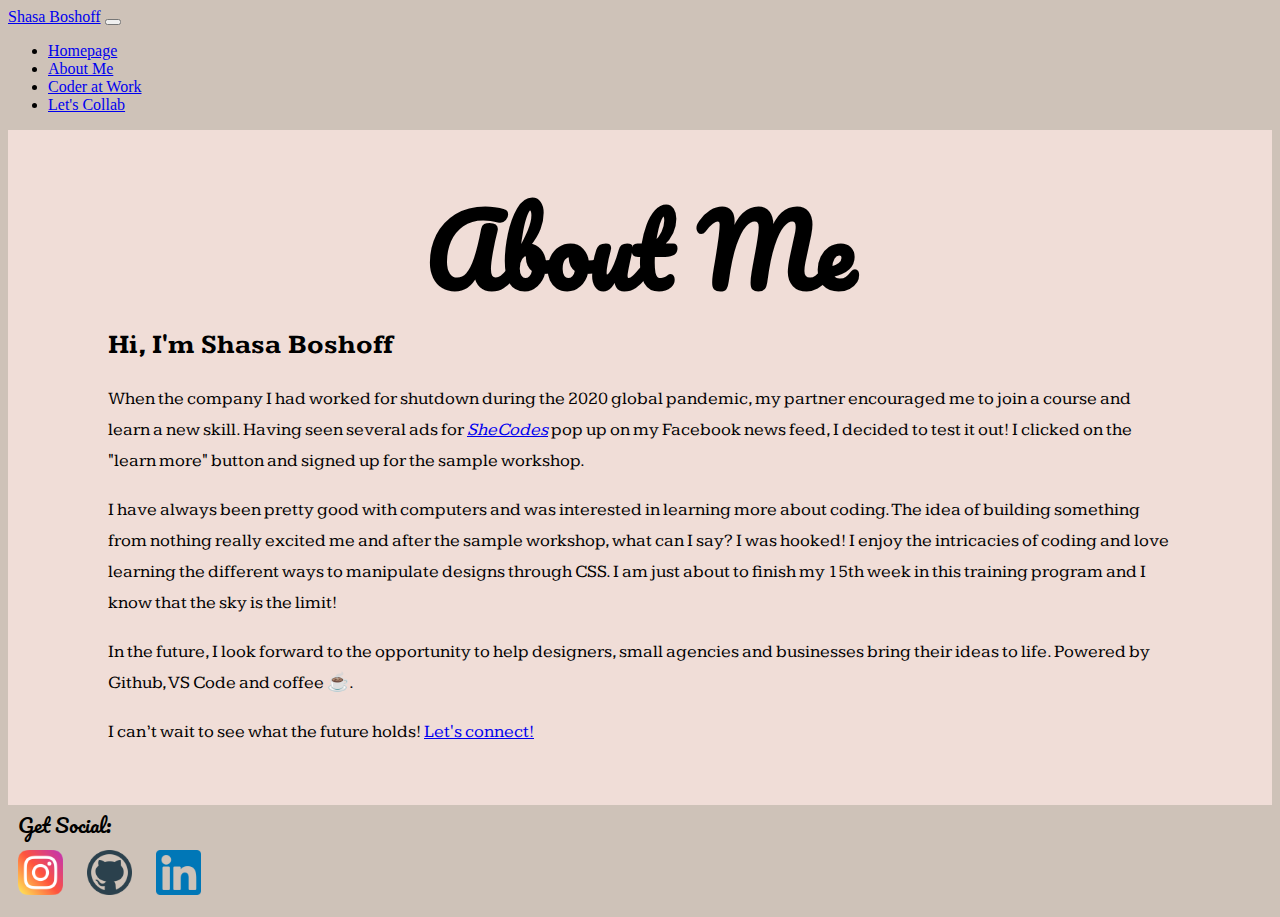
==== commit abb03b06: "Updated "Let's connect to link to Let's Collab page instead of mailto link" ====
--- a/about.html
+++ b/about.html
@@ -91,7 +91,7 @@
         small agencies and businesses bring their ideas to life. Powered by
         Github, VS Code and coffee ☕.
       </p>
-      <p>I can’t wait to see what the future holds! <a class="about-link" href="mailto:s.boshoff@live.ca">Let's connect!</a></p>
+      <p>I can’t wait to see what the future holds! <a class="about-link" href="/contact.html">Let's connect!</a></p>
     </div>
     <p class="social-media-header">Get Social:</p>
 
--- a/src/styles.css
+++ b/src/styles.css
@@ -62,6 +62,14 @@
   font-family: var(--subtitle-font-family);
   padding: 40px 100px;
 }
+.contact-me{
+  background-color: #f0ddd7;
+  font-size: 18px;
+  line-height: 31px;
+  font-family: var(--subtitle-font-family);
+  padding: 40px 100px;
+}
+}
 
 .about-link {
   color: black;
